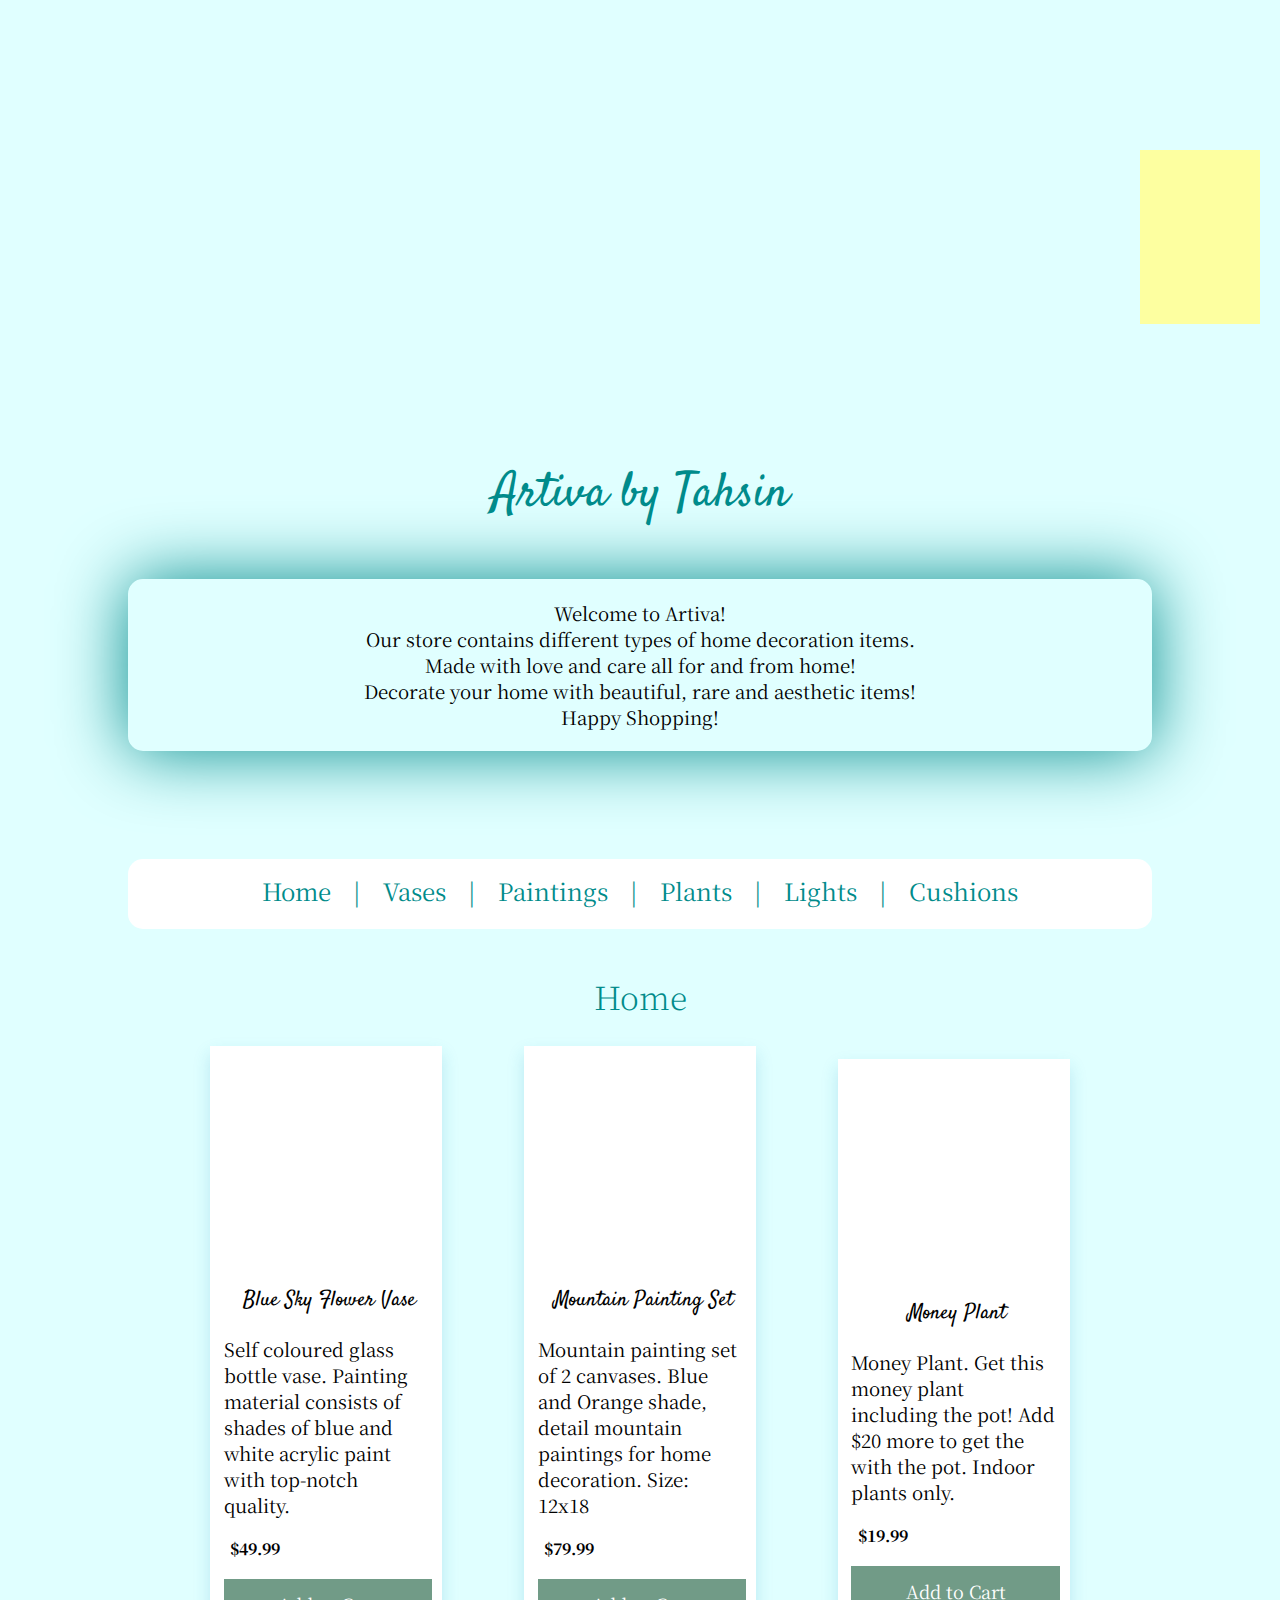
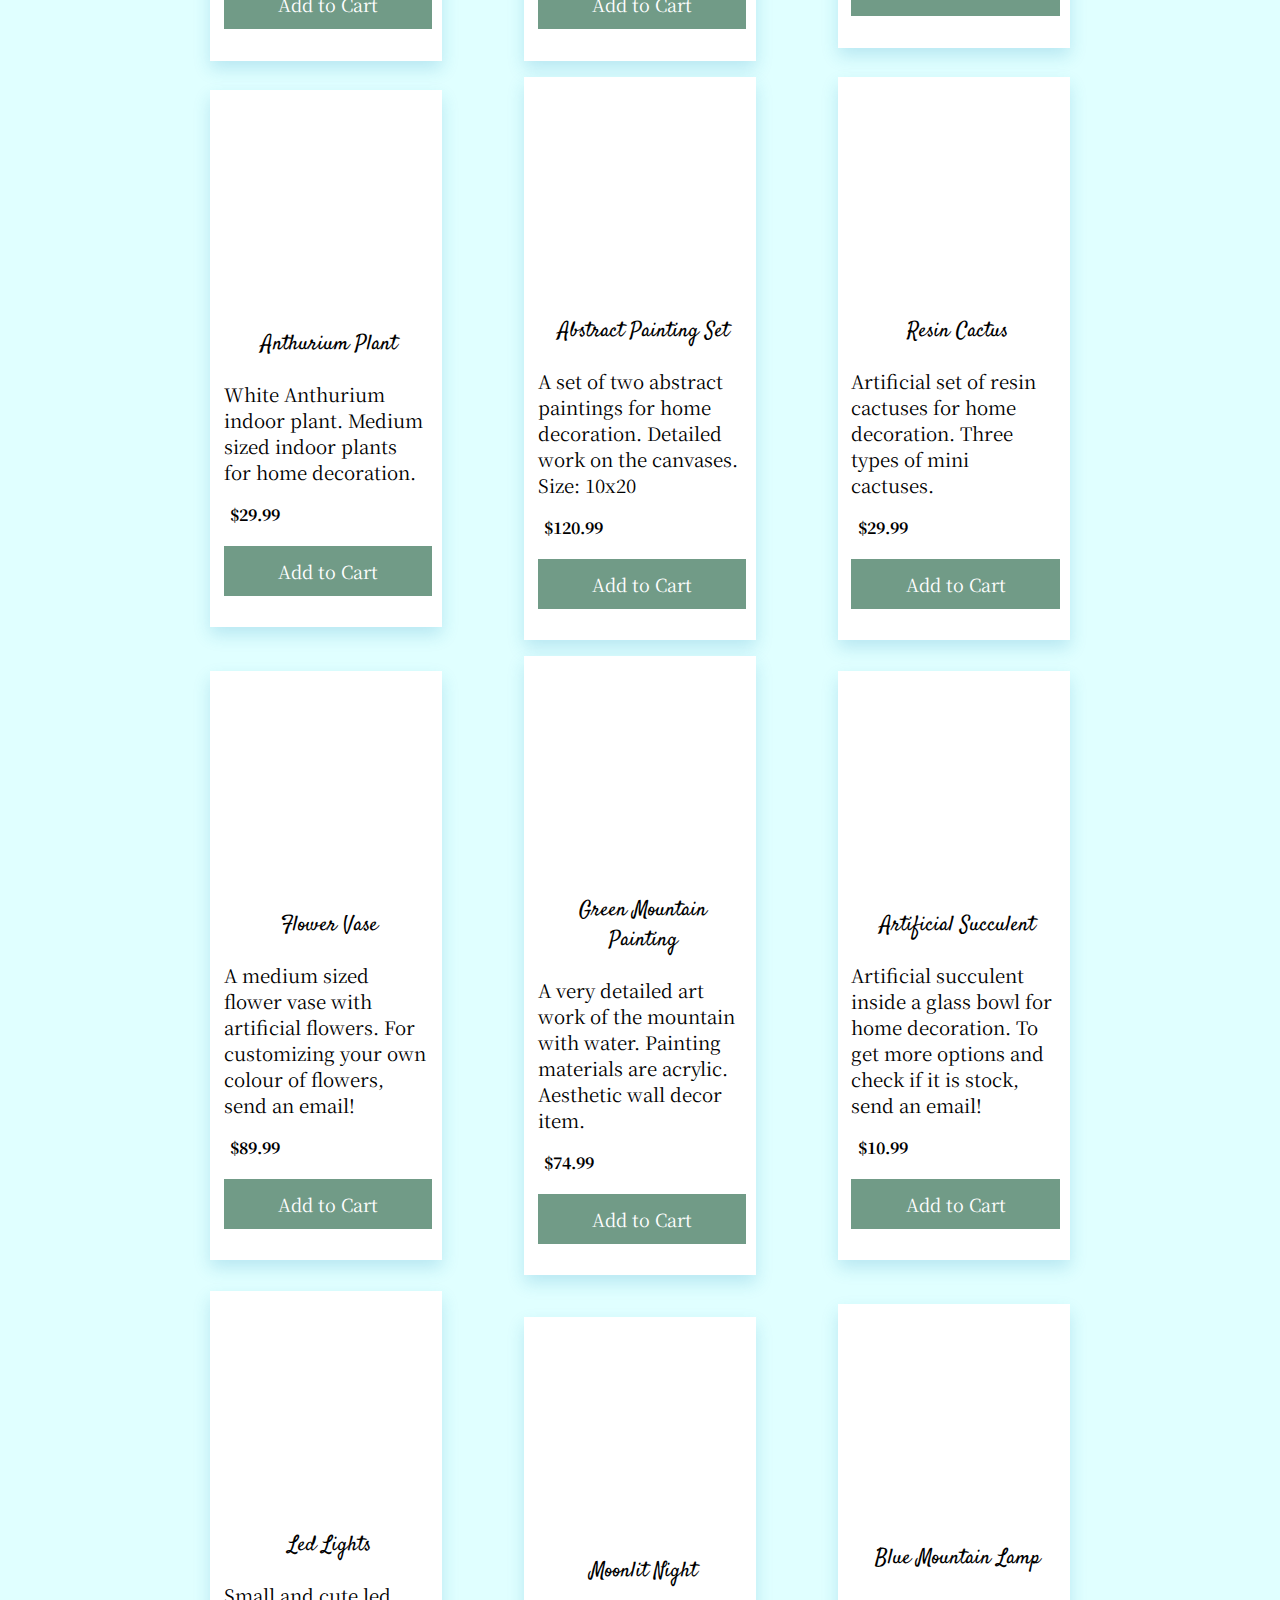
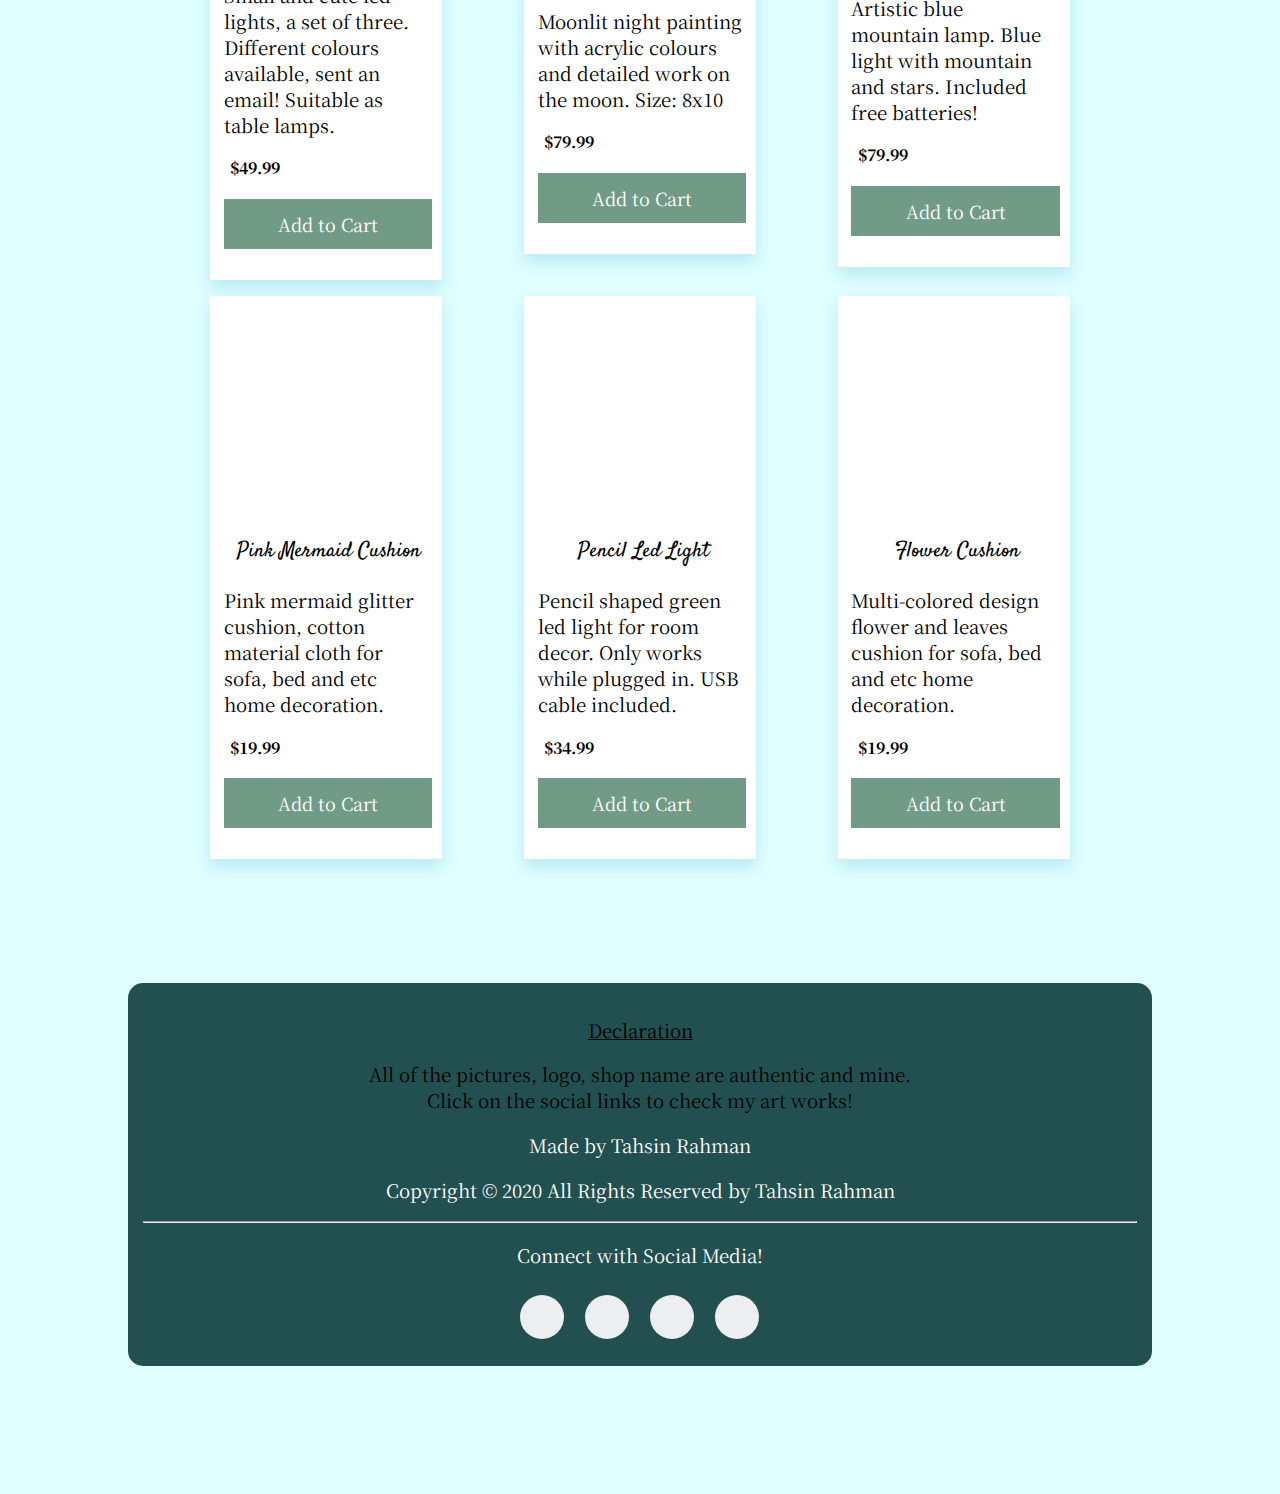
==== index.html @ d8967008 "Add files via upload" ====
<!--All codes are done by me and taken inspiration from different websites for css.-->
<!DOCTYPE html>
<html>
  <head>
    <meta charset="utf-8" />
    <link rel="stylesheet" href="style.css" />
    <script src="script.js"></script>
    <script src="https://kit.fontawesome.com/1835f2c2a8.js" crossorigin="anonymous"></script>
    <link rel="preconnect" href="https://fonts.gstatic.com" />
    <link rel="preconnect" href="https://fonts.gstatic.com" />
    <link
      href="https://fonts.googleapis.com/css2?family=Noto+Serif+JP&family=Satisfy&display=swap"
      rel="stylesheet"
    />

    <title>Artiva by Tahsin</title>
  </head>
  <body>
    <header>
      <img
        class="circular--square"
        src="images/65203019_2346642588729109_4373330035172442112_n.jpg"
        alt="logo"
        height="300"
        width="300"
      />
      <h1>Artiva by Tahsin</h1>

      <div class="side-bar">
        <a class="text" href="#"
          ><i class="fas fa-shopping-cart"></i>
          <span class="hovertext">Shopping Cart</span>
        </a>
        <br />
        <a class="text" href="#">
          <i class="fas fa-search"></i>
          <span class="hovertext">Search</span>
        </a>
        <br />
        <a class="text" href="mailto:trahman31@myseneca.ca">
          <i class="fas fa-envelope"></i>
          <span class="hovertext">Send an Email</span>
        </a>
        <br />
        <a class="text" href="https://ko-fi.com/artivasemo">
          <i class="fas fa-donate"></i>
          <span class="hovertext">Donate</span>
        </a>
      </div>
    </header>
    <br />
    <div class="side-about">
      <p>
        Welcome to Artiva!<br />
        Our store contains different types of home decoration items.<br />
        Made with love and care all for and from home! <br />
        Decorate your home with beautiful, rare and aesthetic items!<br />
        Happy Shopping!
      </p>
    </div>
    <p>&nbsp;</p>
    <p>&nbsp;</p>
    <nav>
      <ul>
        <li id="home"><a>Home</a></li>
        |
        <li id="vases"><a>Vases</a></li>
        |
        <li id="paintings"><a>Paintings</a></li>
        |
        <li id="plants"><a>Plants</a></li>
        |
        <li id="lights"><a>Lights</a></li>
        |
        <li id="cushions"><a>Cushions</a></li>
      </ul>
    </nav>

    <br />
    <h2 id="subtitle">Home</h2>
    <div id="listings"></div>
    <p>&nbsp;</p>

    <p>&nbsp;</p>

    <footer>
      <div class="footer">
        <div class="about">
          <a
            ><p><u>Declaration</u></p>
          </a>
          <p>
            All of the pictures, logo, shop name are authentic and mine.<br />
            Click on the social links to check my art works!
          </p>
        </div>
        <div class="info">
          <p class="info">Made by Tahsin Rahman</p>
          <p class="info">Copyright &copy; 2020 All Rights Reserved by Tahsin Rahman</p>
        </div>

        <div>
          <hr />

          <p class="info">Connect with Social Media!</p>

          <div class="social-media">
            <ul class="social-icons">
              <li>
                <a class="facebook" href="https://www.facebook.com/artivatrs"
                  ><i class="fa fa-facebook"></i
                ></a>
              </li>
              <li>
                <a class="instagram" href="https://www.instagram.com/artivasemo/"
                  ><i class="fab fa-instagram"></i>
                </a>
              </li>
              <li>
                <a class="twitter" href="https://www.twitter.com/">
                  <i class="fab fa-twitter"></i
                ></a>
              </li>
              <li>
                <a class="linkedin" href="https://www.linkedin.com/in/tahsin-rahman-5499251a9">
                  <i class="fab fa-linkedin-in"></i>
                </a>
              </li>
            </ul>
          </div>
        </div>
      </div>
    </footer>
  </body>
</html>
---- style.css ----
/* Add any CSS you need to this file. */
@import url('https://fonts.googleapis.com/css2?family=Noto+Serif+JP&family=Satisfy&display=swap');
/*logo*/
.circular--square {
  border-radius: 50%;
}
img {
  display: block;
  margin-left: auto;
  margin-right: auto;
}
/*about page*/
.side-about {
  box-shadow: 0px 0px 70px darkcyan;
  -moz-box-shadow: 0px 0px 70px darkcyan;
  -webkit-box-shadow: 0px 0px 70px darkcyan;
  border-radius: 15px;
  -moz-border-radius: 15px;
  -webkit-border-radius: 15px;
  background-color: lightcyan;
  margin: 0px auto;
  border-top: 2px solid lightcyan;
  border-left: 2px solid lightcyan;
  border-right: 2px solid lightcyan;
  border-bottom: 2px solid lightcyan;
  float: center;
  text-align: center;
}
h1 {
  font-family: 'Satisfy';
  color: darkcyan;
  font-weight: lighter;
  font-size: 300%;
  text-align: center;
}

h2 {
  font-family: 'Noto Serif JP';
  color: darkcyan;
  font-weight: lighter;
  font-size: 200%;
  text-align: center;
  text-decoration: none;
}

body {
  margin: 5%;
  padding: 5%;
  align-content: center;
  background-color: lightcyan;
  width: 80%;
}

p {
  font-family: 'Noto Serif JP';
  font-size: 14pt;
  color: black;
}
.info {
  font-family: 'Noto Serif JP';
  font-size: 14 pt;
  color: white;
}
nav {
  border-radius: 15px;
  border-bottom-left-radius: 15px;
  align-content: center;
  text-align: center;
  font-family: 'Noto Serif JP';
  font-size: 18pt;
  color: darkcyan;
  background-color: white;
}
nav a {
  align-content: center;
  font-family: 'Noto Serif JP';
  font-size: 18pt;
  color: darkcyan;
  background-color: white;
}
nav ul {
  display: inline-block;
  list-style-type: none;
  margin: 0;
  padding: 0;
  overflow: hidden;
  background-color: white;
}
nav li {
  display: inline;
}
nav li a {
  display: inline-block;
  color: darkcyan;
  text-align: center;
  padding: 14px 16px;
  text-decoration: none;
}
nav li a:hover {
  color: white;
  background-color: darkcyan;
}

.row {
  display: flex;
  flex: 1;
  align-items: center;
  justify-content: space-evenly;
  padding-bottom: 12pt;
}

.card {
  width: 20%;
  min-height: 300px;
  background-color: white;
  padding: 10pt;
  box-shadow: 0 8px 16px 0 rgba(29, 138, 189, 0.2);
}

.card-image {
  background-size: cover;
  background-repeat: no-repeat;
  background-position: center center;
  overflow: hidden;
  padding-top: 100%;
  width: 100%;
}

.card-image:hover {
  transform: scale(1.2);
  width: 100%;
  height: 100%;
  box-shadow: 0 8px 16px 0 rgba(0, 0, 0, 0.2);
}
.card-content {
  background-color: white;
}

.card-name {
  font-size: 16pt;
  font-family: 'Satisfy';
  text-align: center;
  background-color: white;
  padding-left: 5pt;
  margin: 0.3;
}

.card-price {
  font-size: 12pt;
  font-family: 'Noto Serif JP';
  font-weight: bold;
  text-align: left;
  background-color: white;
  margin: 0;
  padding-left: 5pt;
  padding-bottom: 1pt;
}
.card-button {
  border: none;
  outline: 0;
  padding: 12px;
  color: white;
  background-color: rgb(113, 155, 135);
  text-align: center;
  cursor: pointer;
  width: 90%;
  font-size: 18px;
}
.card-button:hover {
  opacity: 0.7;
}
.footer {
  font-family: 'Noto Serif JP';
  font-size: 20pt;
  padding: 15px;
  background-color: rgb(34, 80, 80);
  color: white;
  text-align: center;
  border-radius: 15px;
  border-bottom-left-radius: 15px;
}
.name:hover {
  background-color: white;
  border-radius: 15px;
  border-bottom-left-radius: 15px;
}

.about:hover {
  background-color: white;
  border-radius: 15px;
  border-bottom-left-radius: 15px;
}

.social-icons a {
  width: 40px;
  height: 40px;
  line-height: 40px;
  margin-left: 6px;
  margin-right: 0;
  border-radius: 100%;
  background-color: darkcyan;
}
.social-icons {
  padding-left: 0;
  margin-bottom: 0;
  list-style: none;
}
.social-icons li {
  display: inline-block;
  margin-bottom: 4px;
}
.social-icons li.title {
  margin-right: 15px;
  text-transform: uppercase;
  color: #96a2b2;
  font-weight: 700;
  font-size: 13px;
}
.social-icons a {
  background-color: #eceeef;
  color: #818a91;
  font-size: 16px;
  display: inline-block;
  line-height: 44px;
  width: 44px;
  height: 44px;
  text-align: center;
  margin-right: 8px;
  border-radius: 100%;
  -webkit-transition: all 0.2s linear;
  -o-transition: all 0.2s linear;
  transition: all 0.2s linear;
}
.social-icons a:active,
.social-icons a:focus,
.social-icons a:hover {
  color: #fff;
  background-color: #29aafe;
}

.social-icons a.facebook:hover {
  background-color: #3b5998;
}
.social-icons a.instagram:hover {
  background-color: #125688;
}

/*side-bar-addings*/

.text {
  position: relative;
  display: inline-block;
}

.text .hovertext {
  visibility: hidden;
  width: 120px;
  background-color: #555;
  color: #fff;
  text-align: center;
  border-radius: 6px;
  padding: 5px 0;

  /* Position the text*/
  position: absolute;
  z-index: 1;
  bottom: 50%;
  left: 50%;
  margin-left: -60px;
}

.text:hover .hovertext {
  visibility: visible;
}
.side-bar {
  width: 120px;
  background-color: darkcyan;
  position: fixed;
  z-index: 1;
  top: 150px;
  right: 20px;
  background: rgb(253, 255, 160);
  overflow-x: hidden;
  padding: 8px 0;
}
.side-bar a {
  padding: 20px 10px 6px 16px;
  text-decoration: none;
  font-size: 15px;
  color: #2196f3;
  display: block;
}
.side-bar a:hover {
  background-color: rgb(9, 58, 90);
}

.fa-shopping-cart {
  align-content: right;
}
.fa-envelope {
  align-content: right;
}
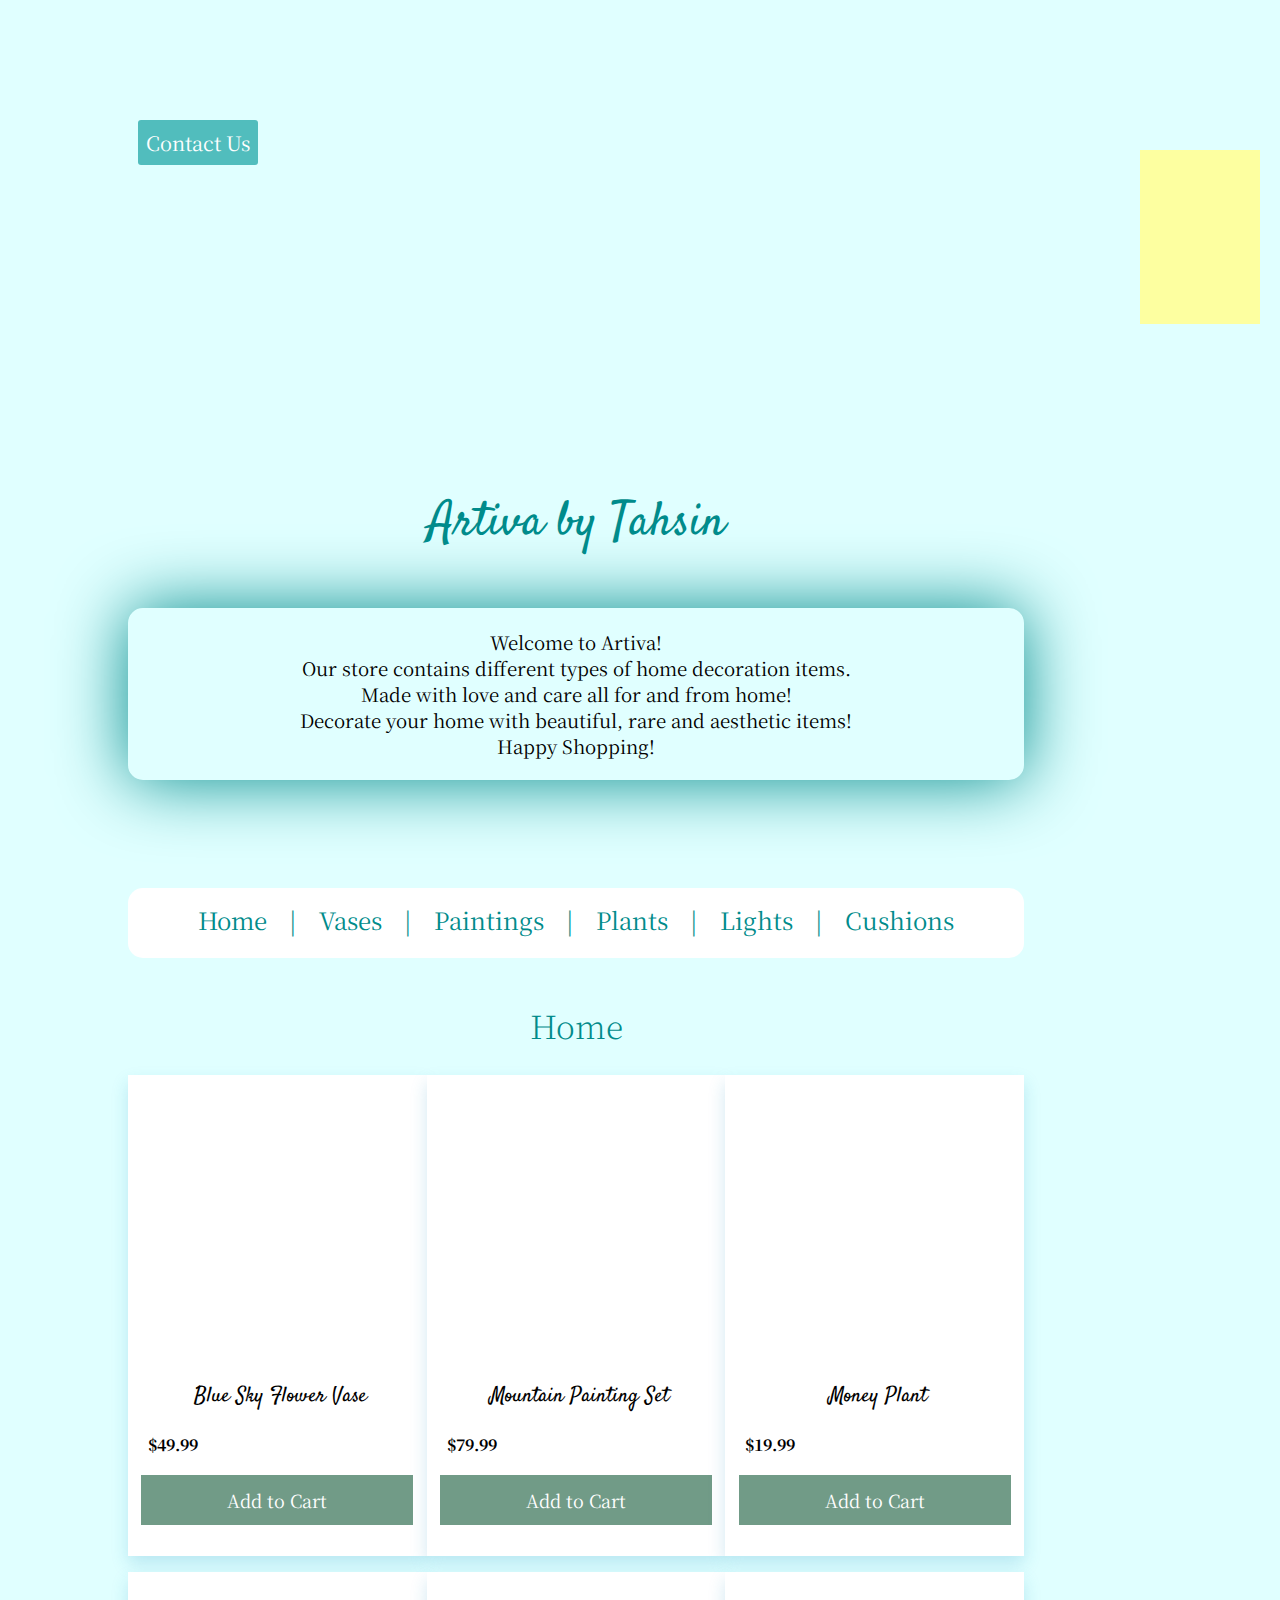
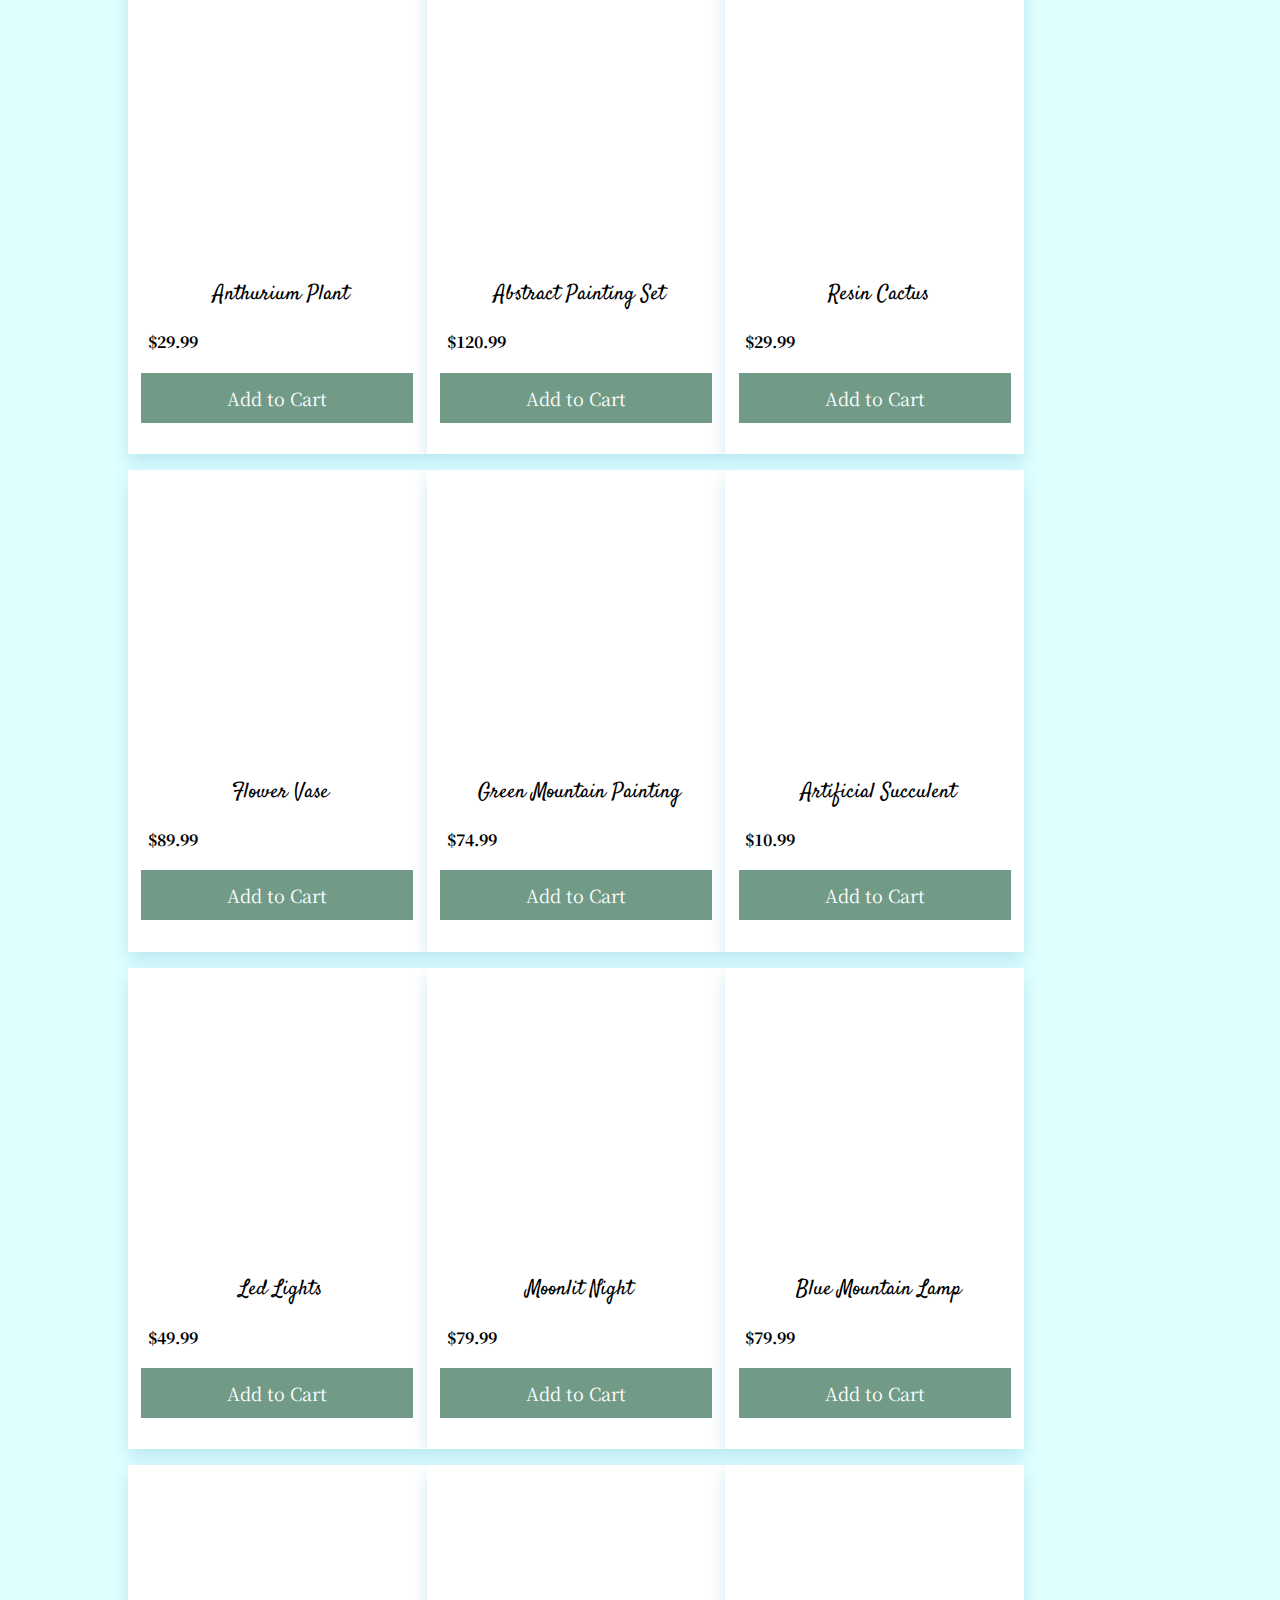
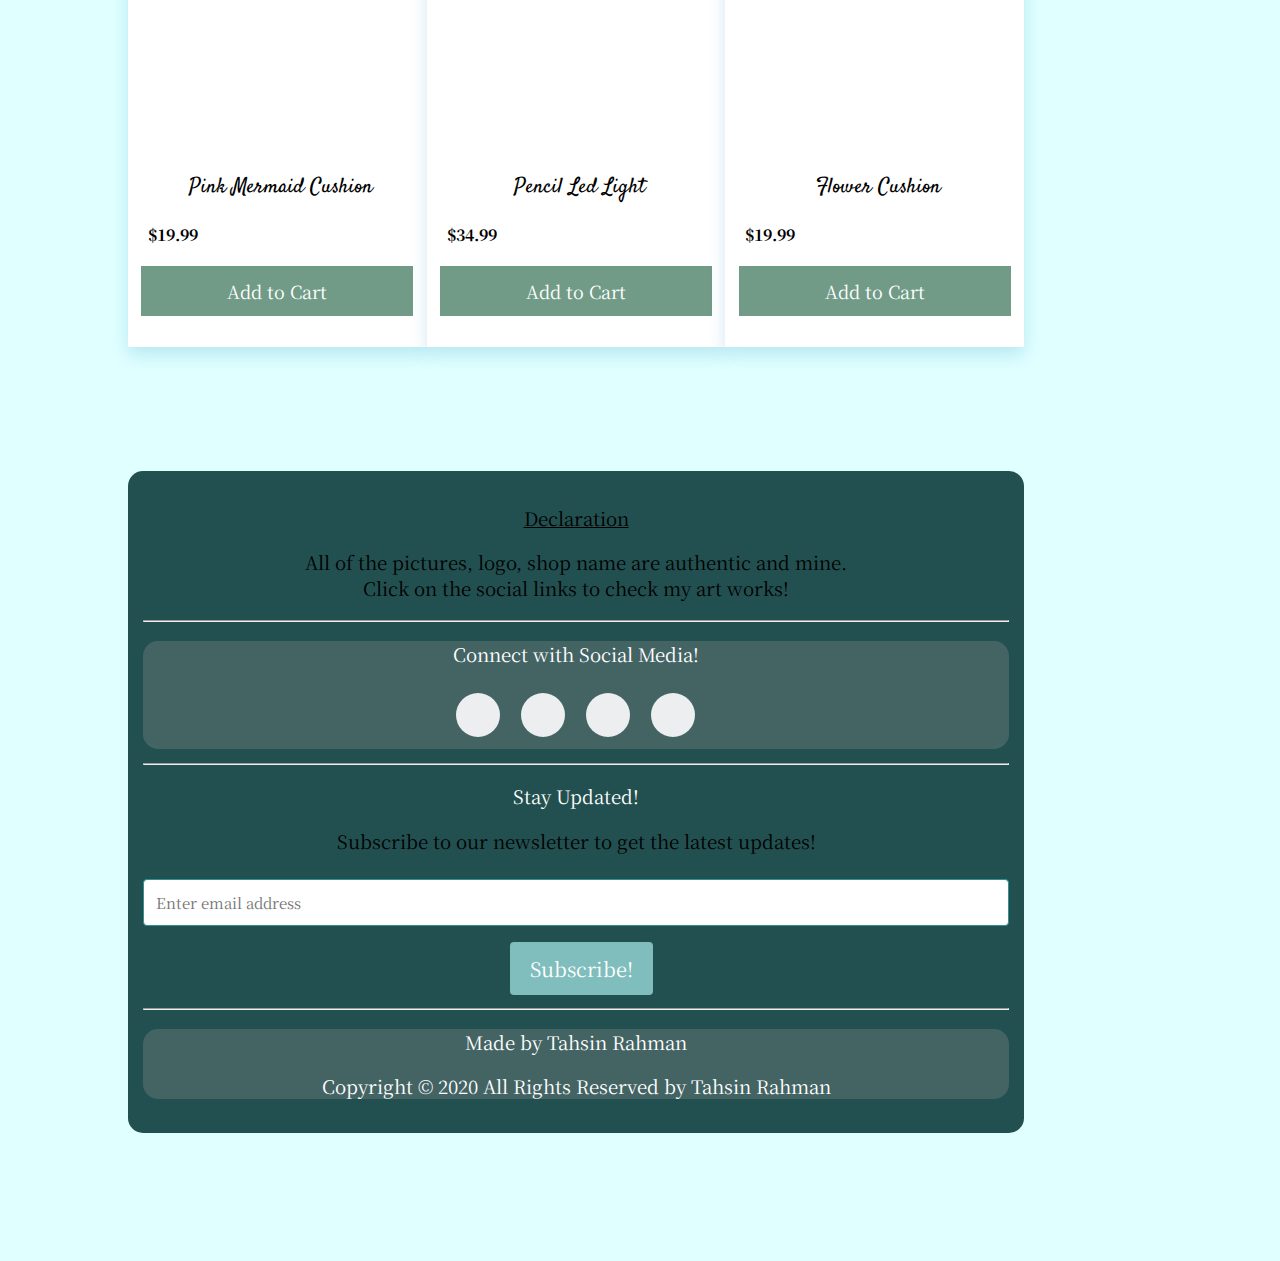
==== commit 42bc81b2: "Add files via upload" ====
--- a/index.html
+++ b/index.html
@@ -1,4 +1,8 @@
 <!--All codes are done by me and taken inspiration from different websites for css.-->
+<!--Name: Tahsin Rahman
+Student ID: 165063199
+Email: trahman31@myseneca.ca
+Date: December 8,2020-->
 <!DOCTYPE html>
 <html>
   <head>
@@ -12,10 +16,14 @@
       href="https://fonts.googleapis.com/css2?family=Noto+Serif+JP&family=Satisfy&display=swap"
       rel="stylesheet"
     />
+    <meta name="viewport" content="width=device-width, initial-scale=1.0 shrink-to-fit=no" />
 
     <title>Artiva by Tahsin</title>
   </head>
+  <link rel="shortcut icon" href="images/favicon.ico" /> 
+  <style>A {text-decoration: none;} </style>
   <body>
+    <a class="otherpage" href="contact.html" target="_self">Contact Us</a>
     <header>
       <img
         class="circular--square"
@@ -79,6 +87,7 @@
     <br />
     <h2 id="subtitle">Home</h2>
     <div id="listings"></div>
+  
     <p>&nbsp;</p>
 
     <p>&nbsp;</p>
@@ -94,14 +103,10 @@
             Click on the social links to check my art works!
           </p>
         </div>
-        <div class="info">
-          <p class="info">Made by Tahsin Rahman</p>
-          <p class="info">Copyright &copy; 2020 All Rights Reserved by Tahsin Rahman</p>
-        </div>
-
+      
+        <hr />
         <div>
-          <hr />
-
+          <div class="connect">
           <p class="info">Connect with Social Media!</p>
 
           <div class="social-media">
@@ -129,6 +134,24 @@
             </ul>
           </div>
         </div>
+          <div>
+            <hr />
+            <div class="footer-form">
+              <p class="info">Stay Updated!</p>
+              <p class="newsletter">
+                Subscribe to our newsletter to get the latest updates!
+              </p>
+              <form method="POST" action="https://formspree.io/f/xleopran">
+                <input class="inpemail" type="email" name="_replyto" id="email-address" placeholder="Enter email address" required="">
+                <input class="subsbutton" type="submit" value="Subscribe!" />
+              </form>
+            </div>
+            <hr />
+        <div class="cp">
+          <p class="info">Made by Tahsin Rahman</p>
+          <p class="info">Copyright &copy; 2020 All Rights Reserved by Tahsin Rahman</p>
+        </div>
+      </div>
       </div>
     </footer>
   </body>
--- a/style.css
+++ b/style.css
@@ -1,4 +1,8 @@
 /* Add any CSS you need to this file. */
+/*Name: Tahsin Rahman
+Student ID: 165063199
+Email: trahman31@myseneca.ca
+Date: December 8,2020*/
 @import url('https://fonts.googleapis.com/css2?family=Noto+Serif+JP&family=Satisfy&display=swap');
 /*logo*/
 .circular--square {
@@ -49,6 +53,7 @@
   align-content: center;
   background-color: lightcyan;
   width: 80%;
+  float: left;
 }
 
 p {
@@ -60,6 +65,15 @@
   font-family: 'Noto Serif JP';
   font-size: 14 pt;
   color: white;
+  text-align: center;
+}
+.cp {
+  background-color: rgb(68, 100, 100);
+  border-radius: 15px;
+}
+.connect {
+  background-color: rgb(68, 100, 100);
+  border-radius: 15px;
 }
 nav {
   border-radius: 15px;
@@ -109,18 +123,26 @@
   padding-bottom: 12pt;
 }
 
+@media only screen and (max-width: 500px) {
+  /* For mobile phones: */
+  body {
+    width: 100%;
+  }
+}
 .card {
-  width: 20%;
-  min-height: 300px;
-  background-color: white;
+  position: relative;
+  box-shadow: 0 8px 16px 0 rgba(29, 138, 189, 0.2);
+  width: 300px;
+  margin: auto;
   padding: 10pt;
-  box-shadow: 0 8px 16px 0 rgba(29, 138, 189, 0.2);
+  background-color: white;
 }
 
 .card-image {
   background-size: cover;
   background-repeat: no-repeat;
   background-position: center center;
+  position: relative;
   overflow: hidden;
   padding-top: 100%;
   width: 100%;
@@ -132,8 +154,17 @@
   height: 100%;
   box-shadow: 0 8px 16px 0 rgba(0, 0, 0, 0.2);
 }
+
 .card-content {
-  background-color: white;
+  position: relative;
+  align-content: center;
+  background-color: white;
+}
+.card-description {
+  display: none;
+  font-family: 'Noto Serif JP';
+  font-size: 12pt;
+  text-align: left;
 }
 
 .card-name {
@@ -143,6 +174,10 @@
   background-color: white;
   padding-left: 5pt;
   margin: 0.3;
+}
+
+.card-name:hover + .card-description {
+  display: block;
 }
 
 .card-price {
@@ -163,21 +198,59 @@
   background-color: rgb(113, 155, 135);
   text-align: center;
   cursor: pointer;
-  width: 90%;
+  width: 100%;
   font-size: 18px;
 }
 .card-button:hover {
   opacity: 0.7;
 }
+
 .footer {
   font-family: 'Noto Serif JP';
+  padding: 15px;
   font-size: 20pt;
-  padding: 15px;
   background-color: rgb(34, 80, 80);
   color: white;
   text-align: center;
+  width: 100%;
+  position: relative;
   border-radius: 15px;
   border-bottom-left-radius: 15px;
+}
+
+.newsletter:hover {
+  background-color: white;
+  border-radius: 15px;
+  border-bottom-left-radius: 15px;
+}
+.inpemail {
+  font-family: 'Noto Serif JP';
+  outline: medium none;
+  border: medium none;
+  font-size: 15px;
+  padding: 15px;
+  border-radius: 3px;
+  width: 250px;
+}
+.subsbutton {
+  font-family: 'Noto Serif JP';
+  font-size: 15pt;
+  outline: none;
+  border: none;
+  padding: 8px;
+  border-radius: 3px;
+  color: #fff;
+  background: rgb(81, 189, 189);
+  cursor: pointer;
+  margin-left: 10px;
+}
+.subsbutton:hover {
+  background: rgb(88, 129, 129);
+  -webkit-transition: all 0.6s ease 0;
+  -moz-transition: all 0.6s ease;
+  -ms-transition: all 0.6s ease 0;
+  -o-transition: all 0.6s ease 0;
+  transition: all 0.6s ease 0;
 }
 .name:hover {
   background-color: white;
@@ -300,3 +373,149 @@
 .fa-envelope {
   align-content: right;
 }
+
+.otherpage {
+  font-family: 'Noto Serif JP';
+  font-size: 15pt;
+  outline: none;
+  border: none;
+  padding: 8px;
+  border-radius: 3px;
+  color: #fff;
+  background: rgb(81, 189, 189);
+  cursor: pointer;
+  margin-left: 10px;
+}
+.otherpage:hover {
+  background: rgb(88, 129, 129);
+  -webkit-transition: all 0.6s ease 0;
+  -moz-transition: all 0.6s ease;
+  -ms-transition: all 0.6s ease 0;
+  -o-transition: all 0.6s ease 0;
+  transition: all 0.6s ease 0;
+}
+
+/*contact*/
+* {
+  box-sizing: border-box;
+}
+
+input[type='text'],
+select,
+textarea {
+  font-family: 'Noto Serif JP';
+  width: 100%;
+  padding: 12px;
+  border: 1px solid rgb(48, 145, 145);
+  border-radius: 4px;
+  box-sizing: border-box;
+  margin-top: 6px;
+  margin-bottom: 16px;
+  resize: vertical;
+}
+input[type='email'],
+select,
+textarea {
+  font-family: 'Noto Serif JP';
+  width: 100%;
+  padding: 12px;
+  border: 1px solid rgb(48, 145, 145);
+  border-radius: 4px;
+  box-sizing: border-box;
+  margin-top: 6px;
+  margin-bottom: 16px;
+  resize: vertical;
+}
+input[type='tel'],
+select,
+textarea {
+  font-family: 'Noto Serif JP';
+  width: 100%;
+  padding: 12px;
+  border: 1px solid rgb(48, 145, 145);
+  border-radius: 4px;
+  box-sizing: border-box;
+  margin-top: 6px;
+  margin-bottom: 16px;
+  resize: vertical;
+}
+input[type='number'],
+select,
+textarea {
+  font-family: 'Noto Serif JP';
+  width: 100%;
+  padding: 12px;
+  border: 1px solid rgb(48, 145, 145);
+  border-radius: 4px;
+  box-sizing: border-box;
+  margin-top: 6px;
+  margin-bottom: 16px;
+  resize: vertical;
+}
+
+input[type='submit'] {
+  font-family: 'Noto Serif JP';
+  background-color: rgb(128, 189, 189);
+  color: white;
+  padding: 12px 20px;
+  border: none;
+  border-radius: 4px;
+  cursor: pointer;
+}
+input[type='reset'] {
+  font-family: 'Noto Serif JP';
+  background-color: rgb(128, 189, 189);
+  color: white;
+  padding: 12px 20px;
+  border: none;
+  border-radius: 4px;
+  cursor: pointer;
+}
+
+input[type='submit']:hover {
+  background-color: rgb(188, 197, 197);
+}
+input[type='reset']:hover {
+  background-color: rgb(188, 197, 197);
+}
+
+.container {
+  font-family: 'Noto Serif JP';
+  border-radius: 15px;
+  background-color: rgb(48, 145, 145);
+  padding: 50px;
+}
+.container .label {
+  display: block;
+  margin-bottom: 10px;
+}
+
+.container fieldset {
+  border-radius: 10px;
+  -webkit-border-radius: 10px;
+  -moz-border-radius: 10px;
+  margin: 0px 0px 10px 0px;
+  border: 1px solid rgb(248, 241, 134);
+  padding: 20px;
+  background: rgb(15, 117, 117);
+  box-shadow: inset 0px 0px 15px rgb(100, 192, 192);
+  -moz-box-shadow: inset 0px 0px 15px rgb(107, 199, 199);
+  -webkit-box-shadow: inset 0px 0px 15px rgb(153, 209, 209);
+}
+
+.container fieldset legend {
+  color: #1c2ed1;
+  border-top: 1px solid rgb(153, 209, 209);
+  border-left: 1px solid rgb(153, 209, 209);
+  border-right: 1px solid rgb(153, 209, 209);
+  border-radius: 5px 5px 0px 0px;
+  -webkit-border-radius: 5px 5px 0px 0px;
+  -moz-border-radius: 5px 5px 0px 0px;
+  background: rgb(247, 245, 128);
+  padding: 0px 8px 3px 8px;
+  box-shadow: -0px -1px 2px #f1f1f1;
+  -moz-box-shadow: -0px -1px 2px #f1f1f1;
+  -webkit-box-shadow: -0px -1px 2px #f1f1f1;
+  font-weight: normal;
+  font-family: 'Noto Serif JP';
+}
